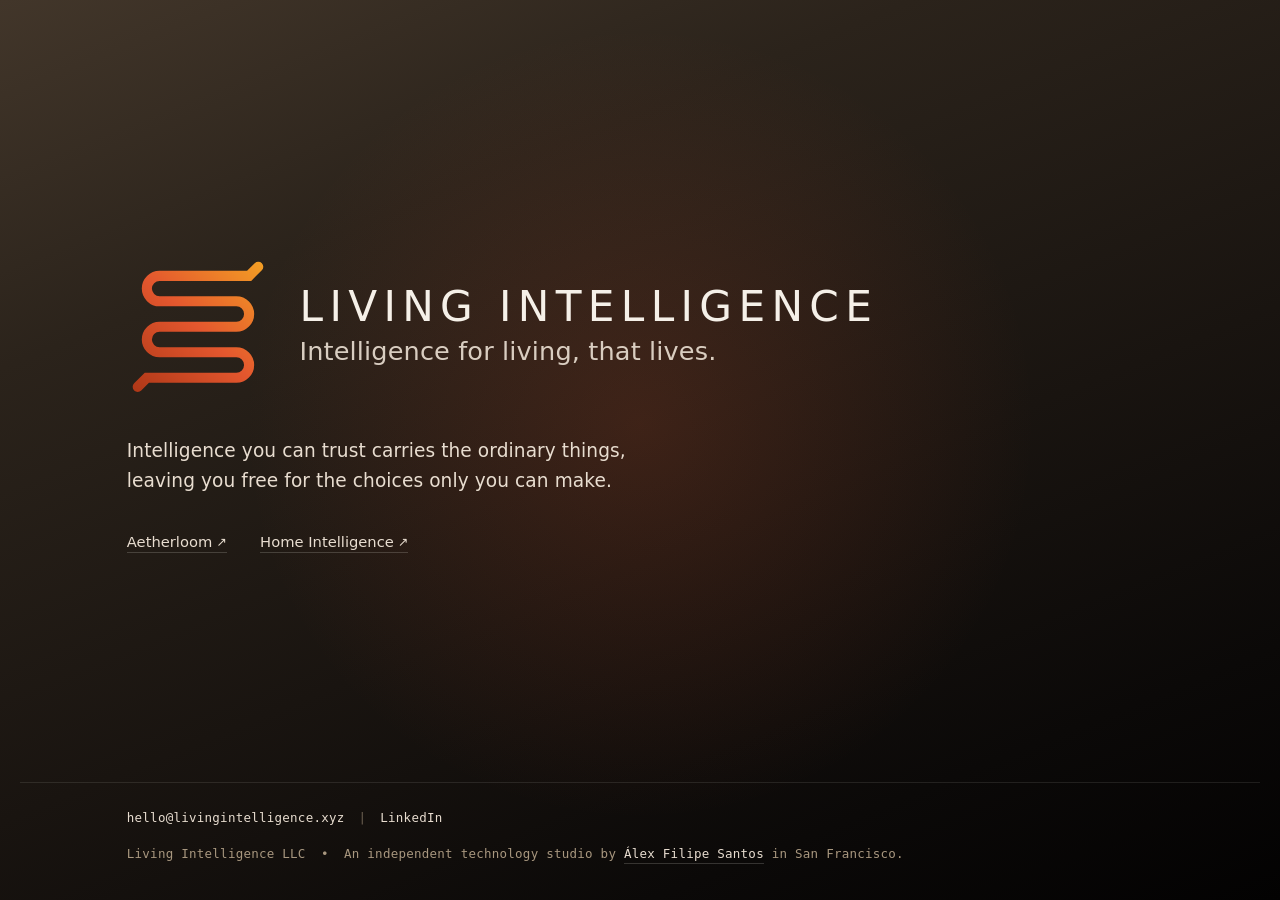
==== www/index.html @ 0fc40712 "Prevent Safari landscape text inflation" ====
<!doctype html>
<html lang="en-US" prefix="og: https://ogp.me/ns#">
<head>
<meta charset="utf-8" />
<meta name="viewport" content="width=device-width,initial-scale=1" />
<title>Living Intelligence — Technology Studio in San Francisco</title>
<meta name="description" content="Intelligence you can trust carries the ordinary things, leaving you free for the choices only you can make. An independent technology studio in San Francisco." />
<link rel="canonical" href="https://livingintelligence.xyz/" />
<link rel="author" href="https://alexfili.pe/" />
<meta name="robots" content="index,follow,max-image-preview:large,max-snippet:-1,max-video-preview:-1" />
<meta name="theme-color" content="#0D0B09" />
<meta name="color-scheme" content="dark" />
<meta name="application-name" content="Living Intelligence" />
<meta name="apple-mobile-web-app-title" content="Living Intelligence" />
<meta name="apple-mobile-web-app-status-bar-style" content="black" />
<meta name="msapplication-TileColor" content="#0D0B09" />

<meta property="og:type" content="website" />
<meta property="og:locale" content="en_US" />
<meta property="og:url" content="https://livingintelligence.xyz/" />
<meta property="og:site_name" content="Living Intelligence" />
<meta property="og:title" content="Living Intelligence — Technology Studio in San Francisco" />
<meta property="og:description" content="Intelligence you can trust carries the ordinary things, leaving you free for the choices only you can make. An independent technology studio in San Francisco." />
<meta property="og:image" content="https://livingintelligence.xyz/assets/og-1200x627.png?v=20260815" />
<meta property="og:image:secure_url" content="https://livingintelligence.xyz/assets/og-1200x627.png?v=20260815" />
<meta property="og:image:type" content="image/png" />
<meta property="og:image:width" content="1200" />
<meta property="og:image:height" content="627" />
<meta property="og:image:alt" content="Living Intelligence logo and the words “Intelligence for living, that lives.” on a warm dark background." />
<meta name="twitter:card" content="summary_large_image" />
<meta name="twitter:title" content="Living Intelligence — Technology Studio in San Francisco" />
<meta name="twitter:description" content="Intelligence you can trust carries the ordinary things, leaving you free for the choices only you can make. An independent technology studio in San Francisco." />
<meta name="twitter:image" content="https://livingintelligence.xyz/assets/og-1200x627.png?v=20260815" />
<meta name="twitter:image:alt" content="Living Intelligence logo and the words “Intelligence for living, that lives.” on a warm dark background." />

<link rel="icon" href="/favicon.ico" sizes="any" type="image/x-icon" />
<link rel="shortcut icon" href="/favicon.ico" />
<link rel="icon" href="/assets/li-icon.svg" sizes="any" type="image/svg+xml" />
<link rel="icon" href="/assets/li-icon-32.png" sizes="32x32" type="image/png" />
<link rel="icon" href="/assets/li-icon-16.png" sizes="16x16" type="image/png" />
<link rel="apple-touch-icon" href="/apple-touch-icon.png" sizes="180x180" />
<link rel="mask-icon" href="/assets/safari-pinned-tab.svg" color="#E4572E" />
<link rel="manifest" href="/site.webmanifest" />

<script type="application/ld+json">
{
  "@context": "https://schema.org",
  "@graph": [
    {
      "@type": "WebSite",
      "@id": "https://livingintelligence.xyz/#website",
      "url": "https://livingintelligence.xyz/",
      "name": "Living Intelligence",
      "alternateName": "livingintelligence.xyz",
      "description": "Intelligence you can trust carries the ordinary things, leaving you free for the choices only you can make. An independent technology studio in San Francisco.",
      "publisher": { "@id": "https://livingintelligence.xyz/#organization" },
      "inLanguage": "en-US"
    },
    {
      "@type": "Organization",
      "@id": "https://livingintelligence.xyz/#organization",
      "name": "Living Intelligence",
      "url": "https://livingintelligence.xyz/",
      "description": "Intelligence you can trust carries the ordinary things, leaving you free for the choices only you can make. An independent technology studio in San Francisco.",
      "slogan": "Intelligence for living, that lives.",
      "logo": { "@id": "https://livingintelligence.xyz/#logo-dark-square" },
      "image": { "@id": "https://livingintelligence.xyz/#logo-dark-square" },
      "founder": { "@id": "https://alexfili.pe/#person" },
      "address": {
        "@type": "PostalAddress",
        "addressLocality": "San Francisco",
        "addressRegion": "CA",
        "addressCountry": "US"
      },
      "email": "hello@livingintelligence.xyz",
      "contactPoint": {
        "@type": "ContactPoint",
        "email": "hello@livingintelligence.xyz",
        "contactType": "general inquiries"
      },
      "sameAs": [
        "https://github.com/livingintelligence-xyz",
        "https://www.linkedin.com/company/livingintelligence-xyz"
      ]
    },
    {
      "@type": "Person",
      "@id": "https://alexfili.pe/#person",
      "name": "Álex Filipe Santos",
      "givenName": "Álex Filipe",
      "familyName": "Santos",
      "url": "https://alexfili.pe/",
      "jobTitle": ["AI Engineer", "Software Engineer", "Classical Musician"],
      "sameAs": [
        "https://linkedin.com/in/alexfilipe",
        "https://github.com/alexfilipe"
      ]
    },
    {
      "@type": "ImageObject",
      "@id": "https://livingintelligence.xyz/#logo-dark-square",
      "url": "https://livingintelligence.xyz/assets/living-intelligence-logo-dark-square.png",
      "contentUrl": "https://livingintelligence.xyz/assets/living-intelligence-logo-dark-square.png",
      "encodingFormat": "image/png",
      "width": 512,
      "height": 512,
      "caption": "Living Intelligence logo on a dark square background"
    },
    {
      "@type": "ImageObject",
      "@id": "https://livingintelligence.xyz/#primaryimage",
      "url": "https://livingintelligence.xyz/assets/og-1200x627.png?v=20260815",
      "contentUrl": "https://livingintelligence.xyz/assets/og-1200x627.png?v=20260815",
      "encodingFormat": "image/png",
      "width": 1200,
      "height": 627,
      "caption": "Living Intelligence — Intelligence for living, that lives.",
      "representativeOfPage": true
    },
    {
      "@type": "WebPage",
      "@id": "https://livingintelligence.xyz/#webpage",
      "url": "https://livingintelligence.xyz/",
      "name": "Living Intelligence — Technology Studio in San Francisco",
      "description": "Intelligence you can trust carries the ordinary things, leaving you free for the choices only you can make. An independent technology studio in San Francisco.",
      "isPartOf": { "@id": "https://livingintelligence.xyz/#website" },
      "mainEntity": { "@id": "https://livingintelligence.xyz/#organization" },
      "about": { "@id": "https://livingintelligence.xyz/#organization" },
      "creator": { "@id": "https://alexfili.pe/#person" },
      "publisher": { "@id": "https://livingintelligence.xyz/#organization" },
      "primaryImageOfPage": { "@id": "https://livingintelligence.xyz/#primaryimage" },
      "mentions": [
        { "@id": "https://aetherloom.app/#app" },
        { "@id": "https://alexfili.pe/projects/home-intelligence#project" }
      ],
      "dateModified": "2026-08-15",
      "inLanguage": "en-US"
    },
    {
      "@type": "SoftwareApplication",
      "@id": "https://aetherloom.app/#app",
      "name": "Aetherloom",
      "url": "https://aetherloom.app/",
      "description": "Open-source native macOS sync for using multiple cloud ecosystems while keeping complete, readable copies of your files in storage you control.",
      "operatingSystem": "macOS",
      "applicationCategory": "UtilitiesApplication",
      "license": "https://github.com/alexfilipe/aetherloom/blob/main/LICENSE",
      "creator": { "@id": "https://alexfili.pe/#person" },
      "sameAs": ["https://github.com/alexfilipe/aetherloom"]
    },
    {
      "@type": "CreativeWork",
      "@id": "https://alexfili.pe/projects/home-intelligence#project",
      "name": "Home Intelligence",
      "url": "https://alexfili.pe/projects/home-intelligence",
      "creator": { "@id": "https://alexfili.pe/#person" }
    }
  ]
}
</script>

<link rel="stylesheet" href="/assets/fonts/fonts.css" />

<style>
  *{box-sizing:border-box}
  html{-webkit-text-size-adjust:100%;text-size-adjust:100%}
  html,body{margin:0;padding:0;overflow:hidden}
  html.is-scrollable,html.is-scrollable body{overflow-x:hidden;overflow-y:auto}
  :root{
    --bg:#0D0B09; --fg:#F5F0E8; --fg-soft:#E8DDD0; --muted:#A8977F;
    --line:rgba(245,240,232,.10); --line-2:rgba(245,240,232,.18);
    --g1:#A93415; --g2:#E4572E; --g3:#F5A623;
    --glow:rgba(228,87,46,.16);
    --field:linear-gradient(158deg,#42362A 0%,#2B231B 26%,#191410 58%,#0B0908 82%,#030202 100%);
    --wm:'IBM Plex Sans',system-ui,sans-serif;
    --body:'IBM Plex Sans',system-ui,sans-serif;
    --mono:'IBM Plex Mono',ui-monospace,monospace;
    --mark:clamp(96px,11.5vw,142px);
    --lk-dir:row; --lk-gap:clamp(20px,2.4vw,34px);
    --wm-size:clamp(27px,3.3vw,43px); --wm-track:.15em;
  }
  body{
    background:var(--bg);color:var(--fg);font-family:var(--body);
    -webkit-font-smoothing:antialiased; text-rendering:optimizeLegibility;
  }
  .page{position:relative;min-height:100vh;min-height:100dvh;display:flex;flex-direction:column;overflow-x:hidden}
  .field,.glow{position:absolute;pointer-events:none}
  .field{inset:0;background:var(--field)}
  .glow{
    top:-14vh;left:50%;width:min(1100px,120vw);height:min(1100px,120vw);
    transform:translateX(-50%);
    background:radial-gradient(closest-side,var(--glow),transparent 72%);
    animation:li-breathe 18s ease-in-out infinite;
  }
  main{
    position:relative;flex:1;display:flex;flex-direction:column;justify-content:center;
    padding:clamp(28px,5vw,72px) clamp(24px,6vw,88px) clamp(20px,4vh,44px);
    max-width:1180px;width:100%;margin:0 auto;
  }
  .hero{display:flex;flex-direction:column;gap:clamp(22px,3.4vh,34px)}
  .lockup{display:flex;flex-direction:var(--lk-dir);align-items:center;gap:var(--lk-gap);animation:li-rise 1s cubic-bezier(.2,.7,.2,1) both}
  .mark{position:relative;width:var(--mark);aspect-ratio:351.3/350.3;flex:none}
  .mark svg{display:block;width:100%;height:100%;overflow:visible}
  .names{display:flex;flex-direction:column;gap:clamp(6px,.8vh,12px)}
  h1{
    margin:0;font-family:var(--wm);font-weight:500;text-transform:uppercase;
    letter-spacing:var(--wm-track);font-size:var(--wm-size);line-height:1.02;color:var(--fg);
  }
  .motto{margin:0;font-size:clamp(20px,2vw,26px);letter-spacing:.005em;color:var(--fg-soft);opacity:.92;line-height:1.3;text-wrap:balance}
  .about{margin-block:clamp(5.5px,.85vh,8.5px);max-width:44ch;font-size:clamp(16px,1.45vw,20px);letter-spacing:.005em;line-height:1.6;color:var(--fg-soft);text-wrap:pretty;animation:li-rise 1s cubic-bezier(.2,.7,.2,1) .18s both}
  .about p{margin:0}
  .work{animation:li-rise 1s cubic-bezier(.2,.7,.2,1) .32s both}
  .work nav{display:flex;flex-wrap:wrap;align-items:baseline;gap:10px clamp(20px,2.6vw,34px);font-size:clamp(13px,1.15vw,15px)}
  a{color:var(--fg-soft);text-decoration:none}
  a:hover{color:var(--g3)}
  a:focus-visible{outline:2px solid var(--g3);outline-offset:4px;border-radius:2px}
  .work nav a{font-family:var(--body);font-weight:500}
  .work nav a,footer .who a{border-bottom:1px solid var(--line-2);padding-bottom:2px;transition:color .3s,border-color .3s}
  .work nav a:hover,footer .who a:hover{border-color:var(--g3)}
  .work nav a::after{content:"↗";display:inline-block;margin-left:.32em;font-size:.85em;vertical-align:.1em;}
  footer{
    position:relative;padding:clamp(22px,3vh,34px) clamp(24px,6vw,88px) clamp(26px,4vh,40px);
    max-width:1180px;width:100%;margin:0 auto;display:flex;flex-direction:column;
    gap:clamp(16px,2vh,22px);align-items:flex-start;
    font-size:12.5px;line-height:1.5;color:var(--muted);
    animation:li-fade 1.2s ease .5s both;
  }
  footer::before{content:"";position:absolute;top:0;left:50%;width:calc(100vw - 40px);height:1px;background:var(--line);transform:translateX(-50%)}
  footer p{margin:0;font-family:var(--mono);letter-spacing:.02em}
  footer .who{width:100%}
  .legal-inline{display:none;white-space:nowrap}
  .legal-separator{margin-inline:1ch}
  footer .legal{opacity:.7}
  footer.has-inline-legal .who{white-space:nowrap}
  footer.has-inline-legal .legal-inline{display:inline}
  footer.has-inline-legal .legal{display:none}
  .meta{display:flex;align-items:baseline;font-family:var(--mono);letter-spacing:.02em;white-space:nowrap}
  .socials{display:inline-flex;align-items:baseline}
  .meta>.socials::before{content:"|";margin:0 14px;color:var(--muted);opacity:.6}
  @media (max-width:640px){
    :root{--lk-dir:column;--lk-gap:22px;--mark:86px;--wm-size:clamp(23px,5.6vw,27px)}
    .lockup{align-items:flex-start}
    .about{margin-block:clamp(11px,1.7vh,17px)}
    footer{font-size:11px}
    footer::before{left:clamp(24px,6vw,88px);right:clamp(24px,6vw,88px);width:auto;transform:none}
    .who-detail{display:block}
  }
  @media (prefers-reduced-motion:reduce){
    *{animation:none!important}
    #heat{display:none}
  }
  @keyframes li-rise{from{opacity:0;transform:translateY(12px)}to{opacity:1;transform:none}}
  @keyframes li-fade{from{opacity:0}to{opacity:1}}
@keyframes li-travel{
  0%{stroke-dashoffset:var(--heat-enter)}
    43.27%{stroke-dashoffset:var(--heat-exit)}
    100%{stroke-dashoffset:var(--heat-exit)}
  }
  @keyframes li-ray-fade{
    0%{opacity:0}
    3.08%{opacity:1}
    43.27%{opacity:1}
    43.28%{opacity:0}
    100%{opacity:0}
  }
  @keyframes li-breathe{0%,100%{opacity:.55;transform:translateX(-50%) scale(1)}50%{opacity:1;transform:translateX(-50%) scale(1.06)}}
#heat{opacity:0;mix-blend-mode:screen;animation:li-ray-fade 10.4s ease-in-out 3s infinite}
.heat-layer{opacity:var(--heat-opacity);animation:li-travel 10.4s cubic-bezier(.78,.45,.22,.62) 3s infinite}
</style>
</head>
<body>
<div class="page">
  <div class="field"></div>
  <div class="glow"></div>

  <main>
    <div class="hero">
      <div class="lockup">
        <div class="mark">
          <svg viewBox="-80.6 -49.1 351.3 350.3" aria-hidden="true" focusable="false" fill="none">
          <defs>
            <linearGradient id="liHeat" gradientUnits="userSpaceOnUse" x1="-80.6" y1="301.2" x2="270.7" y2="-49.1">
              <stop offset="0" stop-color="var(--g1)"></stop>
              <stop offset="0.5" stop-color="var(--g2)"></stop>
              <stop offset="1" stop-color="var(--g3)"></stop>
            </linearGradient>
            <path id="liPath" pathLength="1000" d="M -54.13 274.63 L -31.50 252.00 L 190.00 252.00 A 31.5 31.5 0 0 0 190.00 189.00 L 0.00 189.00 A 31.5 31.5 0 0 1 0.00 126.00 L 190.00 126.00 A 31.5 31.5 0 0 0 190.00 63.00 L 0.00 63.00 A 31.5 31.5 0 0 1 0.00 0.00 L 190.00 0.00 L 221.50 0.00 L 244.13 -22.63"></path>
          </defs>
          <use href="#liPath" stroke="url(#liHeat)" stroke-width="25" stroke-linecap="round"></use>
          <g id="heat" stroke="var(--g3)" stroke-width="25" stroke-linecap="round">
            <use class="heat-layer" href="#liPath" stroke-dasharray="230 2000" stroke-dashoffset="2345" opacity="0" style="--heat-enter:2460;--heat-exit:1085;--heat-opacity:.012"></use>
            <use class="heat-layer" href="#liPath" stroke-dasharray="220 2000" stroke-dashoffset="2330" opacity="0" style="--heat-enter:2445;--heat-exit:1070;--heat-opacity:.015"></use>
            <use class="heat-layer" href="#liPath" stroke-dasharray="210 2000" stroke-dashoffset="2315" opacity="0" style="--heat-enter:2430;--heat-exit:1055;--heat-opacity:.02"></use>
            <use class="heat-layer" href="#liPath" stroke-dasharray="200 2000" stroke-dashoffset="2300" opacity="0" style="--heat-enter:2415;--heat-exit:1040;--heat-opacity:.028"></use>
            <use class="heat-layer" href="#liPath" stroke-dasharray="190 2000" stroke-dashoffset="2285" opacity="0" style="--heat-enter:2400;--heat-exit:1025;--heat-opacity:.04"></use>
            <use class="heat-layer" href="#liPath" stroke-dasharray="180 2000" stroke-dashoffset="2270" opacity="0" style="--heat-enter:2385;--heat-exit:1010;--heat-opacity:.042"></use>
            <use class="heat-layer" href="#liPath" stroke-dasharray="170 2000" stroke-dashoffset="2255" opacity="0" style="--heat-enter:2370;--heat-exit:995;--heat-opacity:.055"></use>
            <use class="heat-layer" href="#liPath" stroke-dasharray="160 2000" stroke-dashoffset="2240" opacity="0" style="--heat-enter:2355;--heat-exit:980;--heat-opacity:.081"></use>
            <use class="heat-layer" href="#liPath" stroke-dasharray="150 2000" stroke-dashoffset="2225" opacity="0" style="--heat-enter:2340;--heat-exit:965;--heat-opacity:.113"></use>
            <use class="heat-layer" href="#liPath" stroke-dasharray="140 2000" stroke-dashoffset="2210" opacity="0" style="--heat-enter:2325;--heat-exit:950;--heat-opacity:.155"></use>
            <use class="heat-layer" href="#liPath" stroke-dasharray="130 2000" stroke-dashoffset="2195" opacity="0" style="--heat-enter:2310;--heat-exit:935;--heat-opacity:.217"></use>
            <use class="heat-layer" href="#liPath" stroke-dasharray="120 2000" stroke-dashoffset="2180" opacity="0" style="--heat-enter:2295;--heat-exit:920;--heat-opacity:.255"></use>
            <use class="heat-layer" href="#liPath" stroke-dasharray="110 2000" stroke-dashoffset="2165" opacity="0" style="--heat-enter:2280;--heat-exit:905;--heat-opacity:.286"></use>
            <use class="heat-layer" href="#liPath" stroke-dasharray="100 2000" stroke-dashoffset="2150" opacity="0" style="--heat-enter:2265;--heat-exit:890;--heat-opacity:.32"></use>
            <use class="heat-layer" href="#liPath" stroke-dasharray="90 2000" stroke-dashoffset="2135" opacity="0" style="--heat-enter:2250;--heat-exit:875;--heat-opacity:.353"></use>
            <use class="heat-layer" href="#liPath" stroke-dasharray="80 2000" stroke-dashoffset="2120" opacity="0" style="--heat-enter:2235;--heat-exit:860;--heat-opacity:.364"></use>
            <use class="heat-layer" href="#liPath" stroke-dasharray="70 2000" stroke-dashoffset="2105" opacity="0" style="--heat-enter:2220;--heat-exit:845;--heat-opacity:.85"></use>
          </g>
          </svg>
        </div>
        <div class="names">
          <h1>Living Intelligence</h1>
          <p class="motto">Intelligence for living, that lives.</p>
        </div>
      </div>

      <div class="about">
        <p>Intelligence you can trust carries the ordinary things, leaving you free for the choices only you can make.</p>
      </div>

      <div class="work">
        <nav aria-label="Projects">
          <a href="https://aetherloom.app/" target="_blank" rel="noopener">Aetherloom</a>
          <a href="https://alexfili.pe/projects/home-intelligence" target="_blank" rel="noopener">Home Intelligence</a>
        </nav>
      </div>
    </div>
  </main>

  <footer>
    <div class="meta">
      <a class="email" href="mailto:hello@livingintelligence.xyz">hello@livingintelligence.xyz</a>
      <span class="socials">
        <a href="https://www.linkedin.com/company/livingintelligence-xyz" target="_blank" rel="noopener">LinkedIn</a>
      </span>
    </div>
    <p class="who"><span class="legal-inline">Living Intelligence LLC <span class="legal-separator" aria-hidden="true">•</span> </span>An independent technology studio by <span class="who-detail"><a href="https://alexfili.pe/" target="_blank" rel="author noopener">Álex Filipe Santos</a> in San Francisco.</span></p>
    <p class="legal">Living Intelligence LLC</p>
  </footer>
</div>
<script>
  (() => {
    const root = document.documentElement;
    const page = document.querySelector(".page");
    const footer = document.querySelector("footer");
    const description = footer.querySelector(".who");
    const descriptionRange = document.createRange();
    descriptionRange.selectNodeContents(description);
    const mobileLayout = window.matchMedia("(max-width:640px)");
    const updateLayout = () => {
      // Measure the complete, unwrapped line before choosing the footer layout.
      footer.classList.toggle("has-inline-legal", !mobileLayout.matches);
      if (!mobileLayout.matches) {
        const fits = descriptionRange.getBoundingClientRect().width <= description.getBoundingClientRect().width;
        footer.classList.toggle("has-inline-legal", fits);
      }

      const viewportHeight = window.visualViewport?.height ?? window.innerHeight;
      root.classList.toggle("is-scrollable", page.scrollHeight > viewportHeight + 1);
    };

    if ("ResizeObserver" in window) new ResizeObserver(updateLayout).observe(page);
    window.addEventListener("resize", updateLayout);
    window.visualViewport?.addEventListener("resize", updateLayout);
    document.fonts?.ready.then(updateLayout);
    requestAnimationFrame(updateLayout);
  })();
</script>
</body>
</html>
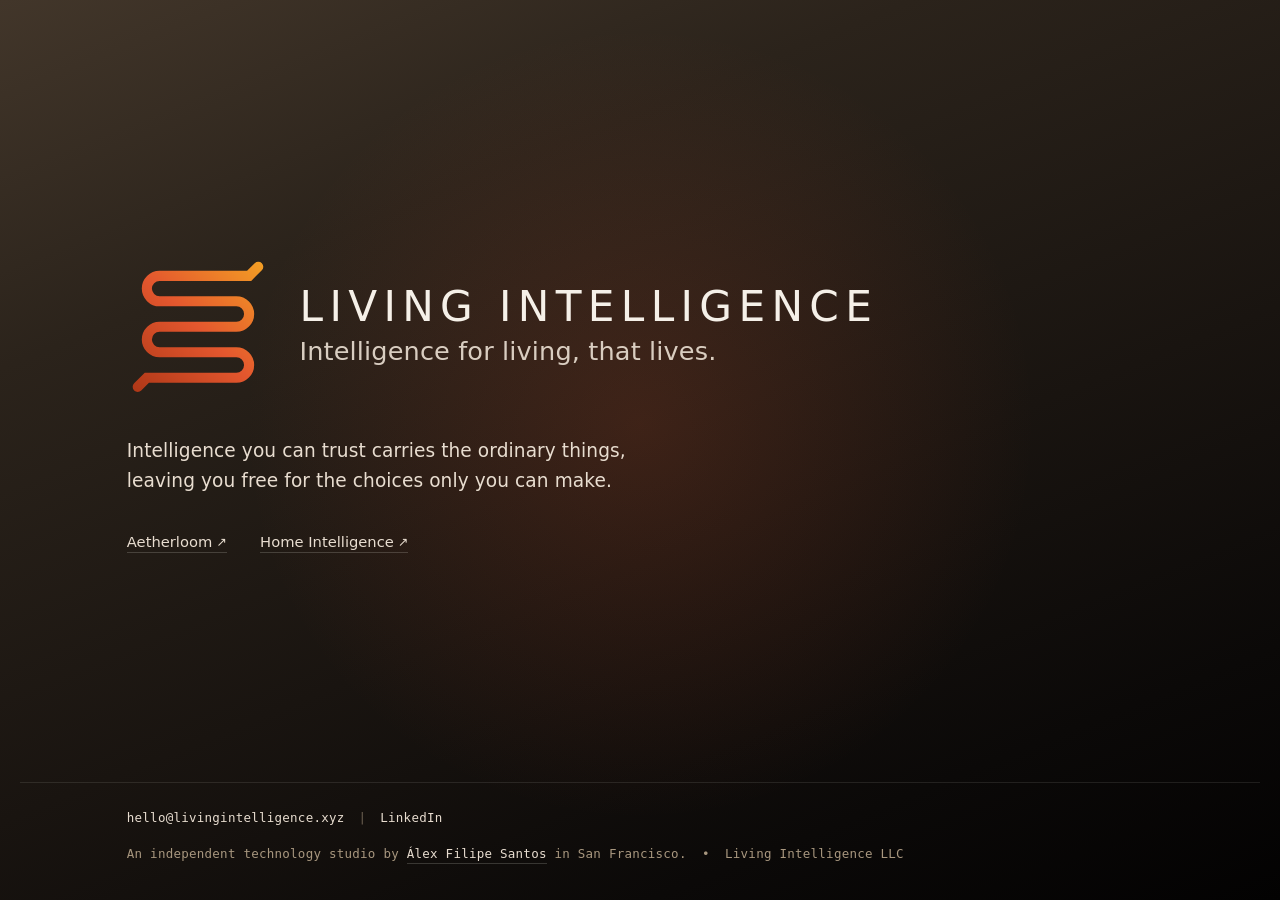
==== commit b17ccab6: "Align desktop footer legal text order" ====
--- a/www/index.html
+++ b/www/index.html
@@ -183,7 +183,7 @@
     background:var(--bg);color:var(--fg);font-family:var(--body);
     -webkit-font-smoothing:antialiased; text-rendering:optimizeLegibility;
   }
-  .page{position:relative;min-height:100vh;min-height:100dvh;display:flex;flex-direction:column;overflow-x:hidden}
+  .page{position:relative;min-height:100vh;min-height:100dvh;display:flex;flex-direction:column;overflow:hidden;overflow:clip}
   .field,.glow{position:absolute;pointer-events:none}
   .field{inset:0;background:var(--field)}
   .glow{
@@ -334,7 +334,7 @@
         <a href="https://www.linkedin.com/company/livingintelligence-xyz" target="_blank" rel="noopener">LinkedIn</a>
       </span>
     </div>
-    <p class="who"><span class="legal-inline">Living Intelligence LLC <span class="legal-separator" aria-hidden="true">•</span> </span>An independent technology studio by <span class="who-detail"><a href="https://alexfili.pe/" target="_blank" rel="author noopener">Álex Filipe Santos</a> in San Francisco.</span></p>
+    <p class="who">An independent technology studio by <span class="who-detail"><a href="https://alexfili.pe/" target="_blank" rel="author noopener">Álex Filipe Santos</a> in San Francisco.</span><span class="legal-inline"> <span class="legal-separator" aria-hidden="true">•</span> Living Intelligence LLC</span></p>
     <p class="legal">Living Intelligence LLC</p>
   </footer>
 </div>
@@ -356,7 +356,8 @@
       }
 
       const viewportHeight = window.visualViewport?.height ?? window.innerHeight;
-      root.classList.toggle("is-scrollable", page.scrollHeight > viewportHeight + 1);
+      // Decorative overflow must not make the document taller than its content.
+      root.classList.toggle("is-scrollable", page.getBoundingClientRect().height > viewportHeight + 1);
     };
 
     if ("ResizeObserver" in window) new ResizeObserver(updateLayout).observe(page);
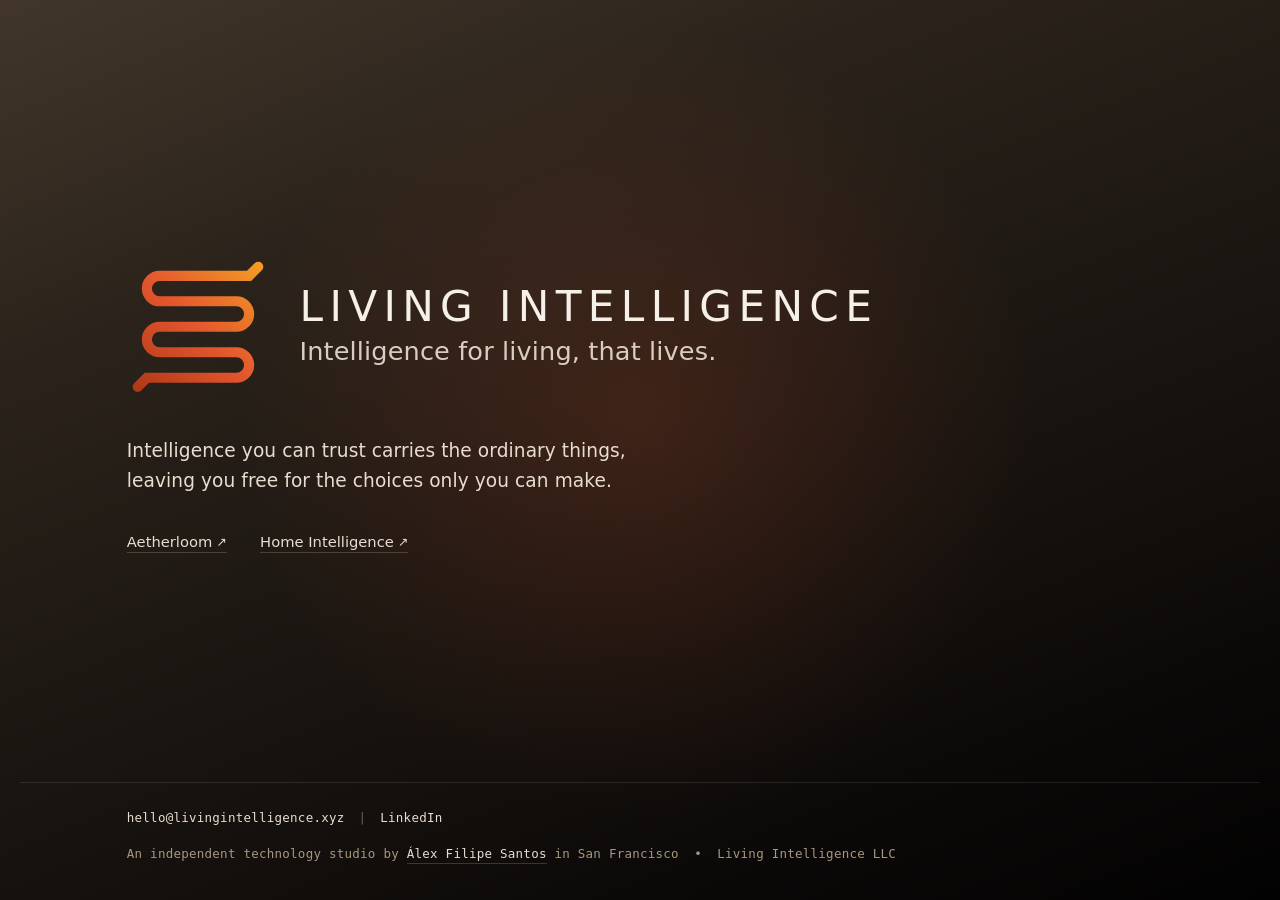
==== commit 71cf25d6: "Remove period from footer location" ====
--- a/www/index.html
+++ b/www/index.html
@@ -334,7 +334,7 @@
         <a href="https://www.linkedin.com/company/livingintelligence-xyz" target="_blank" rel="noopener">LinkedIn</a>
       </span>
     </div>
-    <p class="who">An independent technology studio by <span class="who-detail"><a href="https://alexfili.pe/" target="_blank" rel="author noopener">Álex Filipe Santos</a> in San Francisco.</span><span class="legal-inline"> <span class="legal-separator" aria-hidden="true">•</span> Living Intelligence LLC</span></p>
+    <p class="who">An independent technology studio by <span class="who-detail"><a href="https://alexfili.pe/" target="_blank" rel="author noopener">Álex Filipe Santos</a> in San Francisco</span><span class="legal-inline"> <span class="legal-separator" aria-hidden="true">•</span> Living Intelligence LLC</span></p>
     <p class="legal">Living Intelligence LLC</p>
   </footer>
 </div>
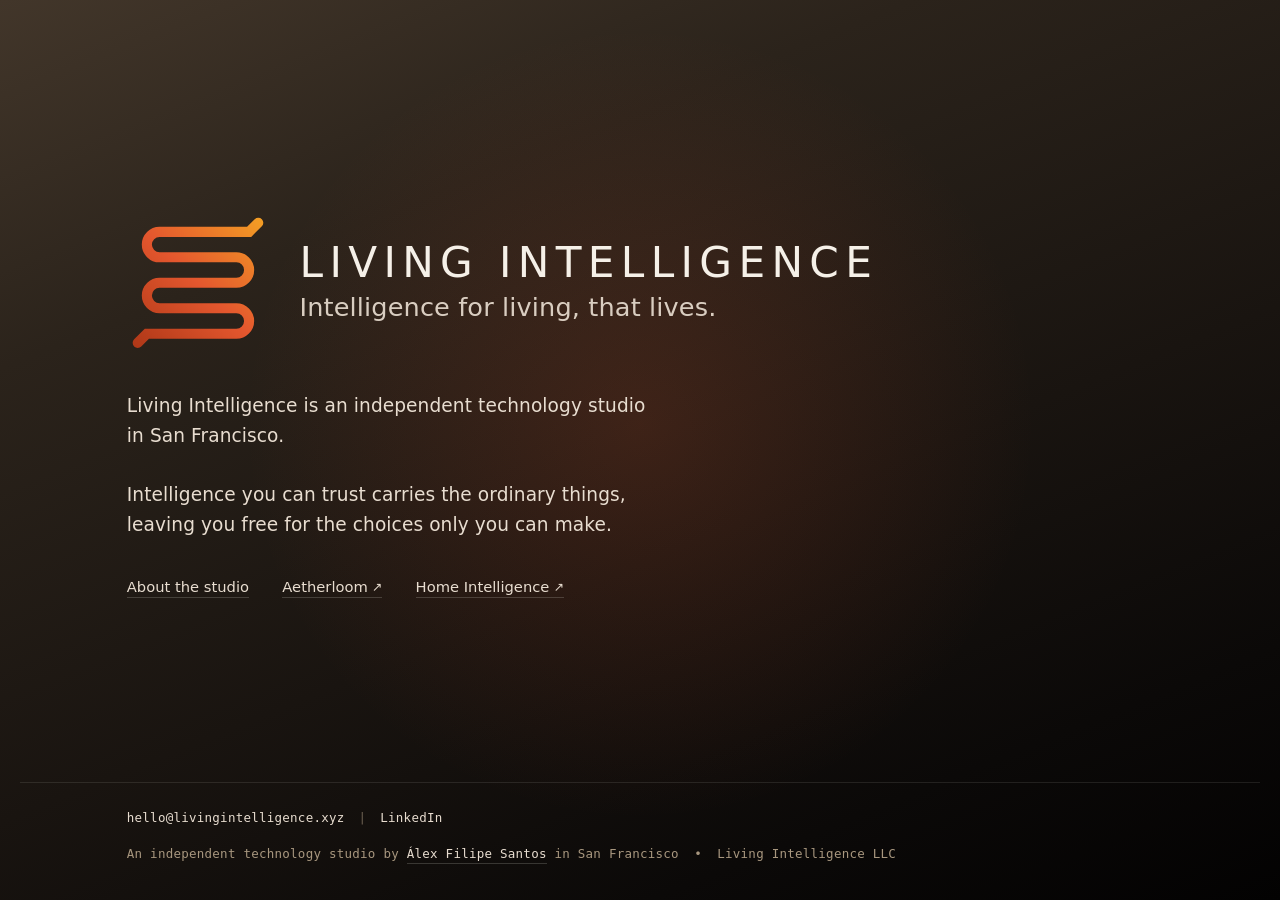
==== commit 639f88d9: "Improve search discoverability" ====
--- a/www/index.html
+++ b/www/index.html
@@ -3,8 +3,8 @@
 <head>
 <meta charset="utf-8" />
 <meta name="viewport" content="width=device-width,initial-scale=1" />
-<title>Living Intelligence — Technology Studio in San Francisco</title>
-<meta name="description" content="Intelligence you can trust carries the ordinary things, leaving you free for the choices only you can make. An independent technology studio in San Francisco." />
+<title>Living Intelligence | Technology Studio in San Francisco</title>
+<meta name="description" content="Living Intelligence is an independent technology studio in San Francisco, founded by Álex Filipe Santos. Intelligence for living, that lives." />
 <link rel="canonical" href="https://livingintelligence.xyz/" />
 <link rel="author" href="https://alexfili.pe/" />
 <meta name="robots" content="index,follow,max-image-preview:large,max-snippet:-1,max-video-preview:-1" />
@@ -19,8 +19,8 @@
 <meta property="og:locale" content="en_US" />
 <meta property="og:url" content="https://livingintelligence.xyz/" />
 <meta property="og:site_name" content="Living Intelligence" />
-<meta property="og:title" content="Living Intelligence — Technology Studio in San Francisco" />
-<meta property="og:description" content="Intelligence you can trust carries the ordinary things, leaving you free for the choices only you can make. An independent technology studio in San Francisco." />
+<meta property="og:title" content="Living Intelligence | Technology Studio in San Francisco" />
+<meta property="og:description" content="Living Intelligence is an independent technology studio in San Francisco, founded by Álex Filipe Santos. Intelligence for living, that lives." />
 <meta property="og:image" content="https://livingintelligence.xyz/assets/og-1200x627.png?v=20260815" />
 <meta property="og:image:secure_url" content="https://livingintelligence.xyz/assets/og-1200x627.png?v=20260815" />
 <meta property="og:image:type" content="image/png" />
@@ -28,8 +28,8 @@
 <meta property="og:image:height" content="627" />
 <meta property="og:image:alt" content="Living Intelligence logo and the words “Intelligence for living, that lives.” on a warm dark background." />
 <meta name="twitter:card" content="summary_large_image" />
-<meta name="twitter:title" content="Living Intelligence — Technology Studio in San Francisco" />
-<meta name="twitter:description" content="Intelligence you can trust carries the ordinary things, leaving you free for the choices only you can make. An independent technology studio in San Francisco." />
+<meta name="twitter:title" content="Living Intelligence | Technology Studio in San Francisco" />
+<meta name="twitter:description" content="Living Intelligence is an independent technology studio in San Francisco, founded by Álex Filipe Santos. Intelligence for living, that lives." />
 <meta name="twitter:image" content="https://livingintelligence.xyz/assets/og-1200x627.png?v=20260815" />
 <meta name="twitter:image:alt" content="Living Intelligence logo and the words “Intelligence for living, that lives.” on a warm dark background." />
 
@@ -52,7 +52,7 @@
       "url": "https://livingintelligence.xyz/",
       "name": "Living Intelligence",
       "alternateName": "livingintelligence.xyz",
-      "description": "Intelligence you can trust carries the ordinary things, leaving you free for the choices only you can make. An independent technology studio in San Francisco.",
+      "description": "Living Intelligence is an independent technology studio in San Francisco, founded by Álex Filipe Santos. Intelligence for living, that lives.",
       "publisher": { "@id": "https://livingintelligence.xyz/#organization" },
       "inLanguage": "en-US"
     },
@@ -60,8 +60,10 @@
       "@type": "Organization",
       "@id": "https://livingintelligence.xyz/#organization",
       "name": "Living Intelligence",
+      "legalName": "Living Intelligence LLC",
+      "alternateName": "livingintelligence.xyz",
       "url": "https://livingintelligence.xyz/",
-      "description": "Intelligence you can trust carries the ordinary things, leaving you free for the choices only you can make. An independent technology studio in San Francisco.",
+      "description": "Living Intelligence is an independent technology studio in San Francisco, founded by Álex Filipe Santos. Intelligence for living, that lives.",
       "slogan": "Intelligence for living, that lives.",
       "logo": { "@id": "https://livingintelligence.xyz/#logo-dark-square" },
       "image": { "@id": "https://livingintelligence.xyz/#logo-dark-square" },
@@ -121,8 +123,8 @@
       "@type": "WebPage",
       "@id": "https://livingintelligence.xyz/#webpage",
       "url": "https://livingintelligence.xyz/",
-      "name": "Living Intelligence — Technology Studio in San Francisco",
-      "description": "Intelligence you can trust carries the ordinary things, leaving you free for the choices only you can make. An independent technology studio in San Francisco.",
+      "name": "Living Intelligence | Technology Studio in San Francisco",
+      "description": "Living Intelligence is an independent technology studio in San Francisco, founded by Álex Filipe Santos. Intelligence for living, that lives.",
       "isPartOf": { "@id": "https://livingintelligence.xyz/#website" },
       "mainEntity": { "@id": "https://livingintelligence.xyz/#organization" },
       "about": { "@id": "https://livingintelligence.xyz/#organization" },
@@ -133,7 +135,7 @@
         { "@id": "https://aetherloom.app/#app" },
         { "@id": "https://alexfili.pe/projects/home-intelligence#project" }
       ],
-      "dateModified": "2026-08-15",
+      "dateModified": "2026-09-23",
       "inLanguage": "en-US"
     },
     {
@@ -218,6 +220,7 @@
   .work nav a,footer .who a{border-bottom:1px solid var(--line-2);padding-bottom:2px;transition:color .3s,border-color .3s}
   .work nav a:hover,footer .who a:hover{border-color:var(--g3)}
   .work nav a::after{content:"↗";display:inline-block;margin-left:.32em;font-size:.85em;vertical-align:.1em;}
+  .work nav a.internal::after{content:none}
   footer{
     position:relative;padding:clamp(22px,3vh,34px) clamp(24px,6vw,88px) clamp(26px,4vh,40px);
     max-width:1180px;width:100%;margin:0 auto;display:flex;flex-direction:column;
@@ -315,11 +318,13 @@
       </div>
 
       <div class="about">
-        <p>Intelligence you can trust carries the ordinary things, leaving you free for the choices only you can make.</p>
+        <p>Living Intelligence is an independent technology studio in San Francisco.<br /><br />
+        Intelligence you can trust carries the ordinary things, leaving you free for the choices only you can make.</p>
       </div>
 
       <div class="work">
-        <nav aria-label="Projects">
+        <nav aria-label="Studio and projects">
+          <a class="internal" href="/about/">About the studio</a>
           <a href="https://aetherloom.app/" target="_blank" rel="noopener">Aetherloom</a>
           <a href="https://alexfili.pe/projects/home-intelligence" target="_blank" rel="noopener">Home Intelligence</a>
         </nav>
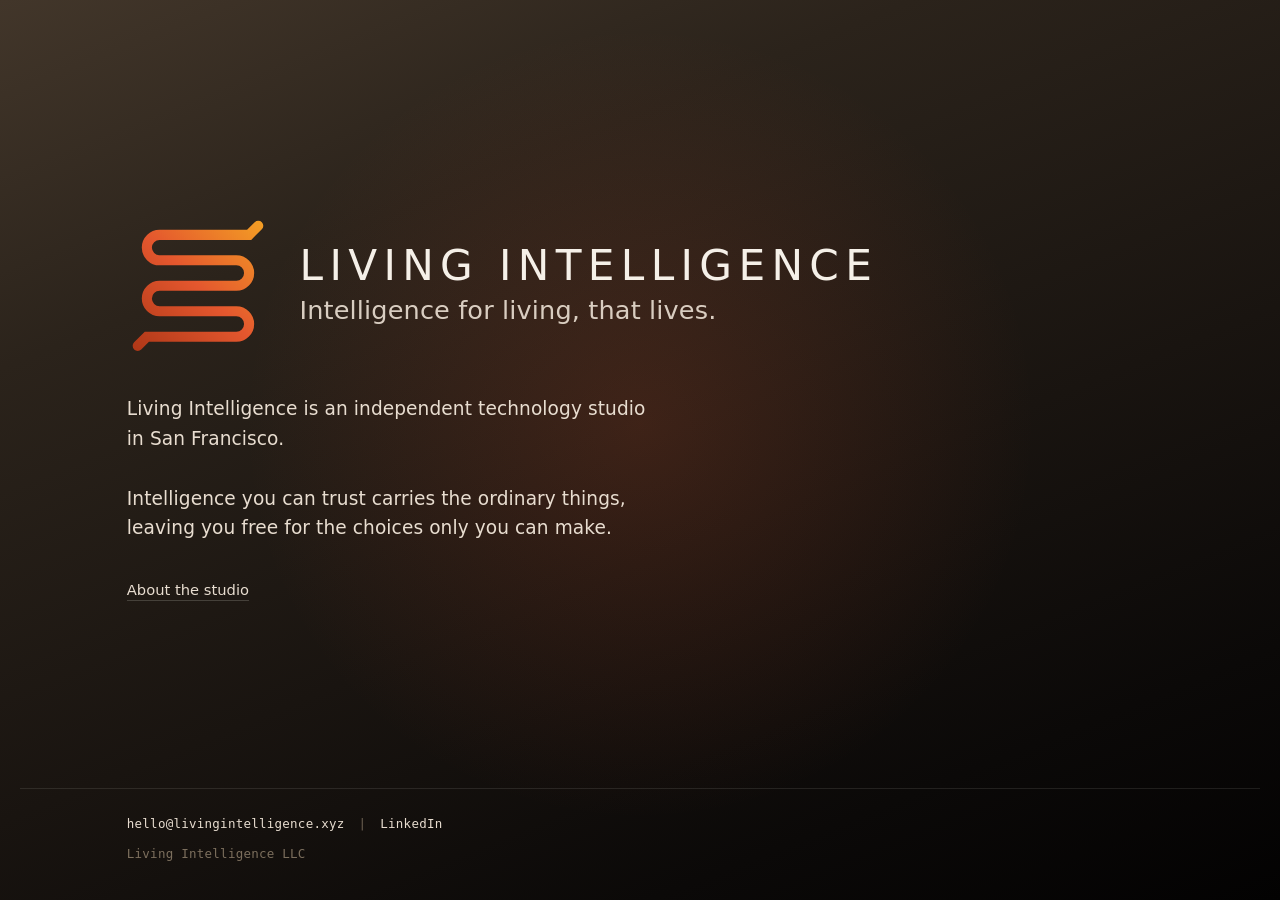
==== commit dc15f4d1: "Simplify homepage navigation and metadata" ====
--- a/www/index.html
+++ b/www/index.html
@@ -132,10 +132,9 @@
       "publisher": { "@id": "https://livingintelligence.xyz/#organization" },
       "primaryImageOfPage": { "@id": "https://livingintelligence.xyz/#primaryimage" },
       "mentions": [
-        { "@id": "https://aetherloom.app/#app" },
-        { "@id": "https://alexfili.pe/projects/home-intelligence#project" }
+        { "@id": "https://aetherloom.app/#app" }
       ],
-      "dateModified": "2026-09-23",
+      "dateModified": "2026-09-30",
       "inLanguage": "en-US"
     },
     {
@@ -146,16 +145,9 @@
       "description": "Open-source native macOS sync for using multiple cloud ecosystems while keeping complete, readable copies of your files in storage you control.",
       "operatingSystem": "macOS",
       "applicationCategory": "UtilitiesApplication",
-      "license": "https://github.com/alexfilipe/aetherloom/blob/main/LICENSE",
+      "license": "https://github.com/livingintelligence-xyz/aetherloom/blob/main/LICENSE",
       "creator": { "@id": "https://alexfili.pe/#person" },
-      "sameAs": ["https://github.com/alexfilipe/aetherloom"]
-    },
-    {
-      "@type": "CreativeWork",
-      "@id": "https://alexfili.pe/projects/home-intelligence#project",
-      "name": "Home Intelligence",
-      "url": "https://alexfili.pe/projects/home-intelligence",
-      "creator": { "@id": "https://alexfili.pe/#person" }
+      "sameAs": ["https://github.com/livingintelligence-xyz/aetherloom"]
     }
   ]
 }
@@ -217,26 +209,20 @@
   a:hover{color:var(--g3)}
   a:focus-visible{outline:2px solid var(--g3);outline-offset:4px;border-radius:2px}
   .work nav a{font-family:var(--body);font-weight:500}
-  .work nav a,footer .who a{border-bottom:1px solid var(--line-2);padding-bottom:2px;transition:color .3s,border-color .3s}
-  .work nav a:hover,footer .who a:hover{border-color:var(--g3)}
+  .work nav a{border-bottom:1px solid var(--line-2);padding-bottom:2px;transition:color .3s,border-color .3s}
+  .work nav a:hover{border-color:var(--g3)}
   .work nav a::after{content:"↗";display:inline-block;margin-left:.32em;font-size:.85em;vertical-align:.1em;}
   .work nav a.internal::after{content:none}
   footer{
     position:relative;padding:clamp(22px,3vh,34px) clamp(24px,6vw,88px) clamp(26px,4vh,40px);
     max-width:1180px;width:100%;margin:0 auto;display:flex;flex-direction:column;
-    gap:clamp(16px,2vh,22px);align-items:flex-start;
+    gap:clamp(10px,1.3vh,14px);align-items:flex-start;
     font-size:12.5px;line-height:1.5;color:var(--muted);
     animation:li-fade 1.2s ease .5s both;
   }
   footer::before{content:"";position:absolute;top:0;left:50%;width:calc(100vw - 40px);height:1px;background:var(--line);transform:translateX(-50%)}
   footer p{margin:0;font-family:var(--mono);letter-spacing:.02em}
-  footer .who{width:100%}
-  .legal-inline{display:none;white-space:nowrap}
-  .legal-separator{margin-inline:1ch}
   footer .legal{opacity:.7}
-  footer.has-inline-legal .who{white-space:nowrap}
-  footer.has-inline-legal .legal-inline{display:inline}
-  footer.has-inline-legal .legal{display:none}
   .meta{display:flex;align-items:baseline;font-family:var(--mono);letter-spacing:.02em;white-space:nowrap}
   .socials{display:inline-flex;align-items:baseline}
   .meta>.socials::before{content:"|";margin:0 14px;color:var(--muted);opacity:.6}
@@ -246,7 +232,6 @@
     .about{margin-block:clamp(11px,1.7vh,17px)}
     footer{font-size:11px}
     footer::before{left:clamp(24px,6vw,88px);right:clamp(24px,6vw,88px);width:auto;transform:none}
-    .who-detail{display:block}
   }
   @media (prefers-reduced-motion:reduce){
     *{animation:none!important}
@@ -323,10 +308,8 @@
       </div>
 
       <div class="work">
-        <nav aria-label="Studio and projects">
+        <nav aria-label="Studio">
           <a class="internal" href="/about/">About the studio</a>
-          <a href="https://aetherloom.app/" target="_blank" rel="noopener">Aetherloom</a>
-          <a href="https://alexfili.pe/projects/home-intelligence" target="_blank" rel="noopener">Home Intelligence</a>
         </nav>
       </div>
     </div>
@@ -339,7 +322,6 @@
         <a href="https://www.linkedin.com/company/livingintelligence-xyz" target="_blank" rel="noopener">LinkedIn</a>
       </span>
     </div>
-    <p class="who">An independent technology studio by <span class="who-detail"><a href="https://alexfili.pe/" target="_blank" rel="author noopener">Álex Filipe Santos</a> in San Francisco</span><span class="legal-inline"> <span class="legal-separator" aria-hidden="true">•</span> Living Intelligence LLC</span></p>
     <p class="legal">Living Intelligence LLC</p>
   </footer>
 </div>
@@ -347,19 +329,7 @@
   (() => {
     const root = document.documentElement;
     const page = document.querySelector(".page");
-    const footer = document.querySelector("footer");
-    const description = footer.querySelector(".who");
-    const descriptionRange = document.createRange();
-    descriptionRange.selectNodeContents(description);
-    const mobileLayout = window.matchMedia("(max-width:640px)");
     const updateLayout = () => {
-      // Measure the complete, unwrapped line before choosing the footer layout.
-      footer.classList.toggle("has-inline-legal", !mobileLayout.matches);
-      if (!mobileLayout.matches) {
-        const fits = descriptionRange.getBoundingClientRect().width <= description.getBoundingClientRect().width;
-        footer.classList.toggle("has-inline-legal", fits);
-      }
-
       const viewportHeight = window.visualViewport?.height ?? window.innerHeight;
       // Decorative overflow must not make the document taller than its content.
       root.classList.toggle("is-scrollable", page.getBoundingClientRect().height > viewportHeight + 1);
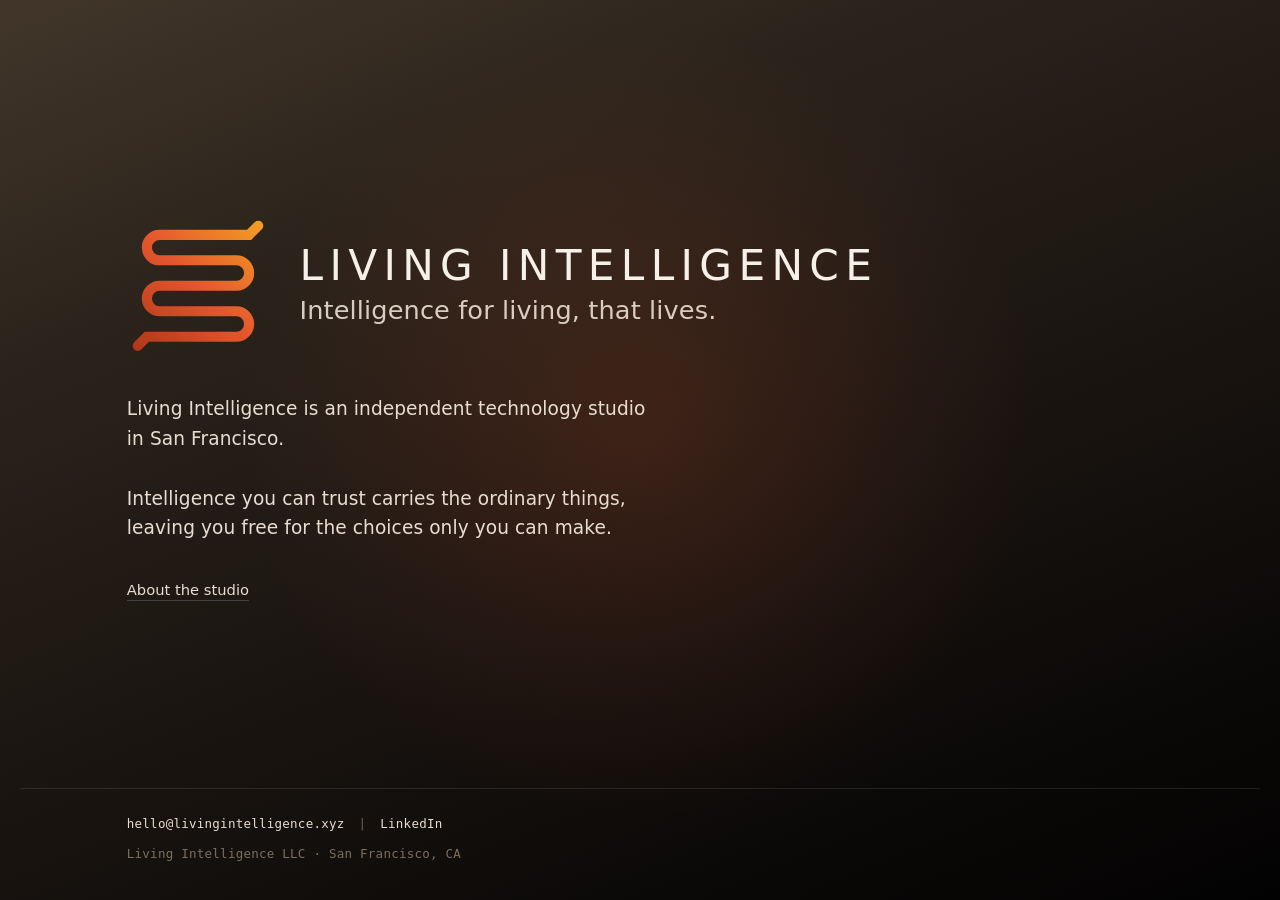
==== commit 26a4f057: "Add San Francisco location to homepage footer" ====
--- a/www/index.html
+++ b/www/index.html
@@ -322,7 +322,7 @@
         <a href="https://www.linkedin.com/company/livingintelligence-xyz" target="_blank" rel="noopener">LinkedIn</a>
       </span>
     </div>
-    <p class="legal">Living Intelligence LLC</p>
+    <p class="legal">Living Intelligence LLC · San Francisco, CA</p>
   </footer>
 </div>
 <script>
